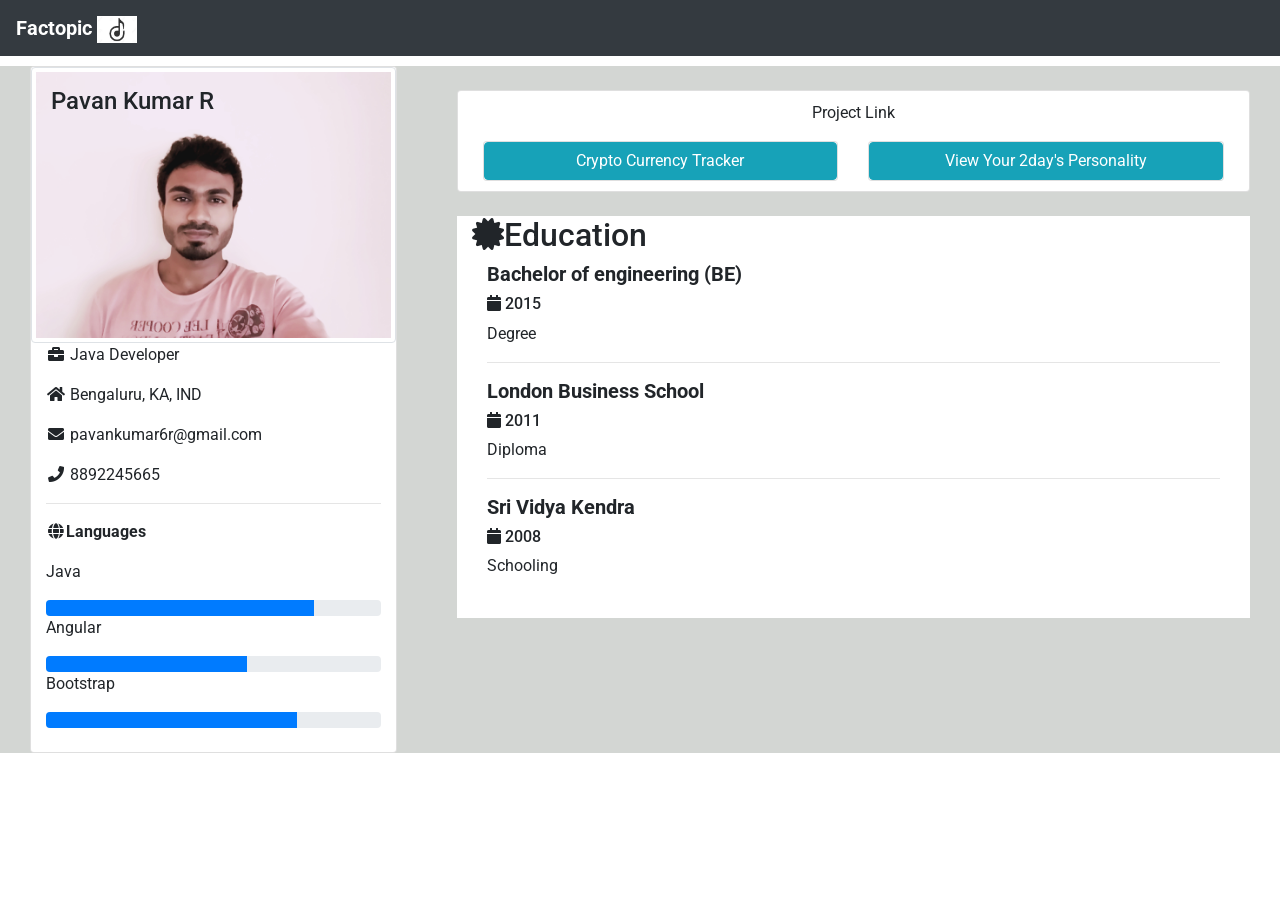
==== index.html @ 431abd1d "Update index.html" ====
<!DOCTYPE html>
<html>
<head>
<meta charset="ISO-8859-1">
<meta name="viewport" content="width=device-width, initial-scale=1">

<title>Factopic</title>



<link rel="stylesheet" href="https://maxcdn.bootstrapcdn.com/bootstrap/4.3.1/css/bootstrap.min.css">
<!-- jQuery library -->
<script src="https://ajax.googleapis.com/ajax/libs/jquery/3.4.0/jquery.min.js"></script>
<!-- Popper JS -->
<script src="https://cdnjs.cloudflare.com/ajax/libs/popper.js/1.14.7/umd/popper.min.js"></script>
<!-- Latest compiled JavaScript -->
<script src="https://maxcdn.bootstrapcdn.com/bootstrap/4.3.1/js/bootstrap.min.js"></script>
<link rel="stylesheet" href="https://use.fontawesome.com/releases/v5.7.0/css/all.css" integrity="sha384-lZN37f5QGtY3VHgisS14W3ExzMWZxybE1SJSEsQp9S+oqd12jhcu+A56Ebc1zFSJ" crossorigin="anonymous">
<link rel='stylesheet' href='https://fonts.googleapis.com/css?family=Roboto'>


<style>


	body{
		position:relative;
		font-family: "Roboto", sans-serif;
	
	}

	.left-col
	{
		color: white;
	}


	.bg-colorC{
	
	 background-color: #D3D6D3;
	}

	.logo{
		font-weight: bolder;
	}
</style>
	


</head>
<body>

	<nav class="navbar navbar-expand-sm bg-dark navbar-dark fixed-top">
	 	 <!-- Brand -->
		<a class="navbar-brand logo" href="#">Factopic
			<img src="img//logo.jpg" alt="Logo" style="width:40px;">
		</a>
	
		<!-- colpase button -->
		<button class="navbar-toggler" type="button" data-toggle="collapse" data-target="#collapsibleNavbar">
    		<span class="navbar-toggler-icon"></span>
  		</button>
	 
	 
		<div class="collapse navbar-collapse" id="collapsibleNavbar">
			<!-- Links --> 
			<ul class="navbar-nav">
	    		<li class="nav-item">
	      			<a class="nav-link " href="#"></a>
	    		</li>
	   		 	<li class="nav-item">
	   			   <a class="nav-link" href="#"></a>
	   			 </li>
	    		<li class="nav-item">
	 	  			<a class="nav-link" href="#"></a>
			    </li>
	  		</ul>
		</div>

	</nav>
 	 


	<div class="container-fluid" style="margin-top:66px">
		<div class="row">
  			<!--  left col -->
			<div class="col-sm-4 bg-colorC ">
				<div class="container" >
					<!-- card -->
					<div class="card img-fluid" >
						<!--  img -->
						<img src="img/Dp.jpg" class="img-thumbnail" alt="Cinque Terre" style="width:100%" >
						<div class="card-img-overlay">
							<h4 class="card-title bottom">Pavan Kumar R</h4>
						</div>
						<!-- end img -->
						
						<div class="container">
							<p><i class="fa fa-briefcase fa-fw w3-margin-right w3-large w3-text-teal"></i> Java Developer</p>
							<p><i class="fa fa-home fa-fw w3-margin-right w3-large w3-text-teal"></i> Bengaluru, KA, IND</p>
        					<p><i class="fa fa-envelope fa-fw w3-margin-right w3-large w3-text-teal"></i> pavankumar6r@gmail.com</p>
				        	<p><i class="fa fa-phone fa-fw w3-margin-right w3-large w3-text-teal"></i>  8892245665</p>	
						<hr>
						</div>
						
						<!-- Language Section -->
						<div class="container-fluid">
		
							<p class=""><b><i class="fa fa-globe fa-fw  "></i>Languages</b></p>
							<p>Java</p>
          					<div class="progress">
            					<div class="progress-bar" style="height:24px;width:80%"></div>
          					</div>
          					<p>Angular</p>
         					<div class="progress">
         						<div class="progress-bar" style="height:24px;width:60%"></div>
        					</div>
          					<p>Bootstrap</p>
          					<div class="progress">
          						<div class="progress-bar" style="height:24px;width:75%"></div>
          					</div>
          					
					</div>
					<!-- End Language Section -->
					<br>
					</div>
					<!-- end of card -->
				</div>
			</div>
			<!-- End left Column -->
		
			
			
			 <!-- Right Column -->
			<div class="col-sm-8 bg-colorC ">
			<br>
				<!-- Project -->
				<div class="container-fluid" >
					<div class="card" style="padding:10px ">
						<div class="container">
							<p class="text-center" >Project Link </p>
							<div class="card-deck" >
								<div class="card">							
									<a class=" btn btn-info btn-block text-white" role="button" href="https://factopic.github.io/CryptoCurrencyTracker/">Crypto Currency Tracker</a>								
								</div>
								<div class="card">									
									<a class=" btn btn-info btn-block text-white"  href="https://github.com/factopic/Fun_Test/Personality.html">View Your 2day's Personality</a>									
								</div>				
							</div>						
						</div>
					</div>
				</div>
						
				<!-- End Project -->
				
				<br>
				
				<!-- Education -->
					<div class="container-fluid ">
						<div class="container  bg-white">
        					<h2 class=" "><i class="fa fa-certificate    "></i>Education</h2>
        					<div class="container">
          						<h5 class="w3-opacity"><b>Bachelor of engineering (BE)</b></h5>
          						<h6 class="w3-text-teal"><i class="fa fa-calendar"></i> 2015</h6>
          						<p> Degree </p>
          						<hr>
        					</div>
        					<div class="container">
          						<h5 class="w3-opacity"><b>London Business School</b></h5>
          						<h6 class=""><i class="fa fa-calendar"></i> 2011</h6>
          						<p> Diploma </p>
          						<hr>
        					</div>
        					<div class="container">
          						<h5 class="w3-opacity"><b>Sri Vidya Kendra</b></h5>
          						<h6 class="w3-text-teal"><i class="fa fa-calendar"></i> 2008</h6>
          						<p>Schooling</p><br>
        					</div>
      					</div>
						
					</div>
					<!-- End Education -->
				

			</div>
			<!-- End Right-->
			
		</div>
		<!-- End Row -->
	</div>



	

</body>
</html>
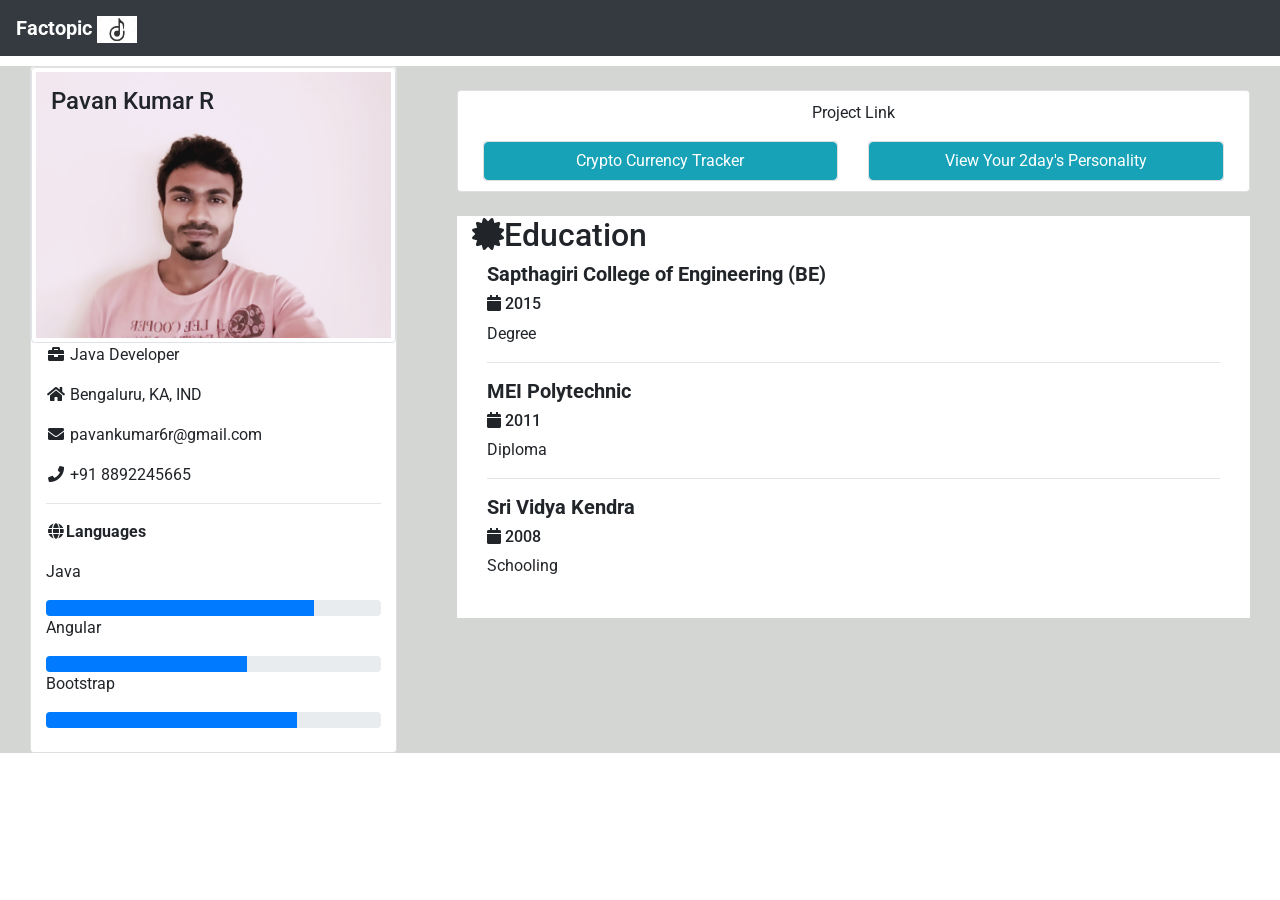
==== commit 4369ab85: "Update index.html" ====
--- a/index.html
+++ b/index.html
@@ -95,10 +95,10 @@
 						<!-- end img -->
 						
 						<div class="container">
-							<p><i class="fa fa-briefcase fa-fw w3-margin-right w3-large w3-text-teal"></i> Java Developer</p>
-							<p><i class="fa fa-home fa-fw w3-margin-right w3-large w3-text-teal"></i> Bengaluru, KA, IND</p>
-        					<p><i class="fa fa-envelope fa-fw w3-margin-right w3-large w3-text-teal"></i> pavankumar6r@gmail.com</p>
-				        	<p><i class="fa fa-phone fa-fw w3-margin-right w3-large w3-text-teal"></i>  8892245665</p>	
+							<p><i class="fa fa-briefcase fa-fw "></i> Java Developer</p>
+							<p><i class="fa fa-home fa-fw"></i> Bengaluru, KA, IND</p>
+        					<p><i class="fa fa-envelope fa-fw "></i> pavankumar6r@gmail.com</p>
+				        	<p><i class="fa fa-phone fa-fw "></i> +91 8892245665</p>	
 						<hr>
 						</div>
 						
@@ -159,13 +159,13 @@
 						<div class="container  bg-white">
         					<h2 class=" "><i class="fa fa-certificate    "></i>Education</h2>
         					<div class="container">
-          						<h5 class="w3-opacity"><b>Bachelor of engineering (BE)</b></h5>
+          						<h5 class="w3-opacity"><b>Sapthagiri College of Engineering (BE)</b></h5>
           						<h6 class="w3-text-teal"><i class="fa fa-calendar"></i> 2015</h6>
           						<p> Degree </p>
           						<hr>
         					</div>
         					<div class="container">
-          						<h5 class="w3-opacity"><b>London Business School</b></h5>
+          						<h5 class="w3-opacity"><b>MEI Polytechnic</b></h5>
           						<h6 class=""><i class="fa fa-calendar"></i> 2011</h6>
           						<p> Diploma </p>
           						<hr>
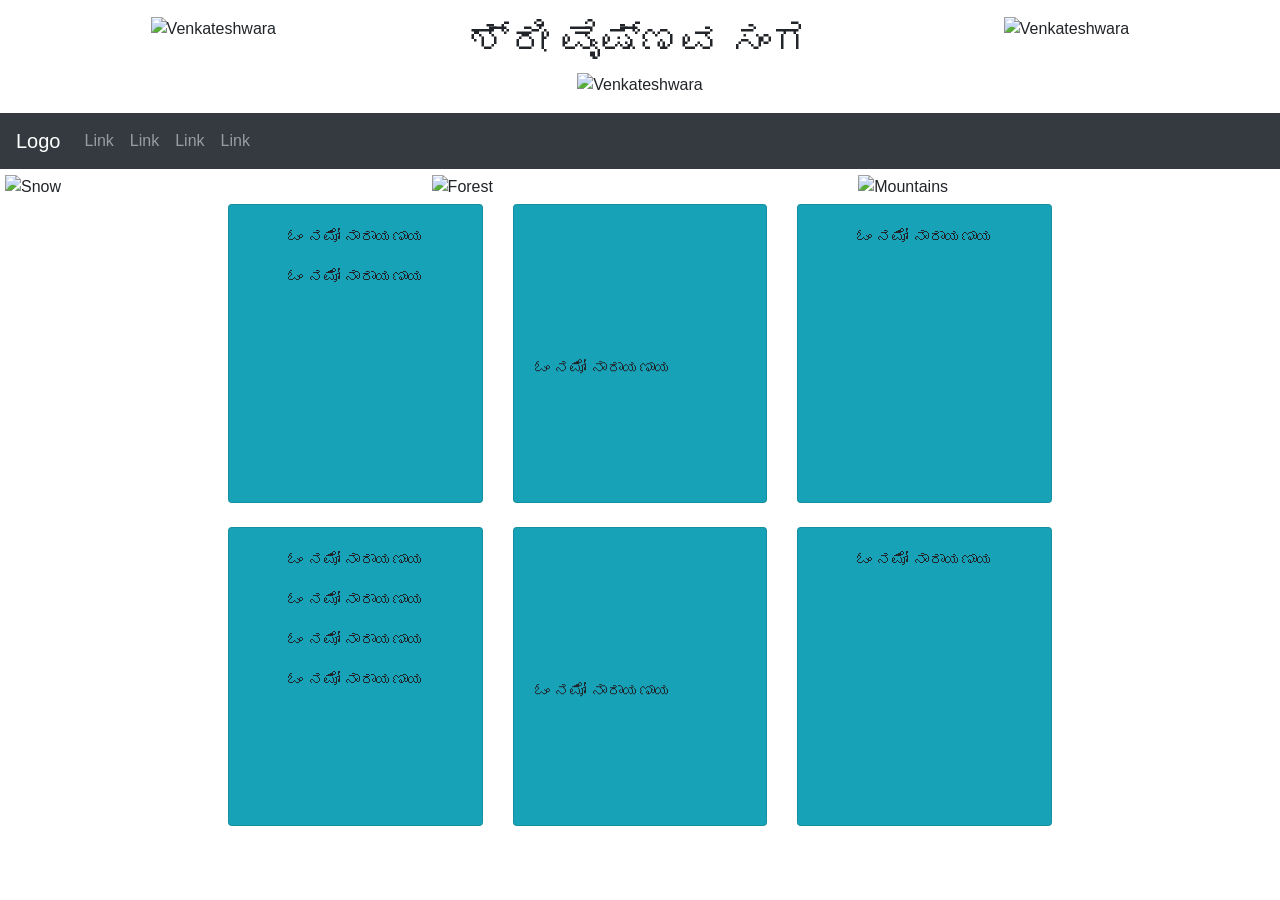
==== commit 8fb52664: "Update index.html Sample View for Vaishana Sanga" ====
--- a/index.html
+++ b/index.html
@@ -1,196 +1,281 @@
+
+
 <!DOCTYPE html>
-<html>
-<head>
-<meta charset="ISO-8859-1">
-<meta name="viewport" content="width=device-width, initial-scale=1">
-
-<title>Factopic</title>
-
-
-
-<link rel="stylesheet" href="https://maxcdn.bootstrapcdn.com/bootstrap/4.3.1/css/bootstrap.min.css">
-<!-- jQuery library -->
-<script src="https://ajax.googleapis.com/ajax/libs/jquery/3.4.0/jquery.min.js"></script>
-<!-- Popper JS -->
-<script src="https://cdnjs.cloudflare.com/ajax/libs/popper.js/1.14.7/umd/popper.min.js"></script>
-<!-- Latest compiled JavaScript -->
-<script src="https://maxcdn.bootstrapcdn.com/bootstrap/4.3.1/js/bootstrap.min.js"></script>
-<link rel="stylesheet" href="https://use.fontawesome.com/releases/v5.7.0/css/all.css" integrity="sha384-lZN37f5QGtY3VHgisS14W3ExzMWZxybE1SJSEsQp9S+oqd12jhcu+A56Ebc1zFSJ" crossorigin="anonymous">
-<link rel='stylesheet' href='https://fonts.googleapis.com/css?family=Roboto'>
-
-
-<style>
-
-
-	body{
-		position:relative;
-		font-family: "Roboto", sans-serif;
-	
-	}
-
-	.left-col
-	{
-		color: white;
-	}
-
-
-	.bg-colorC{
-	
-	 background-color: #D3D6D3;
-	}
-
-	.logo{
-		font-weight: bolder;
-	}
-</style>
-	
-
-
-</head>
-<body>
-
-	<nav class="navbar navbar-expand-sm bg-dark navbar-dark fixed-top">
-	 	 <!-- Brand -->
-		<a class="navbar-brand logo" href="#">Factopic
-			<img src="img//logo.jpg" alt="Logo" style="width:40px;">
-		</a>
-	
-		<!-- colpase button -->
-		<button class="navbar-toggler" type="button" data-toggle="collapse" data-target="#collapsibleNavbar">
-    		<span class="navbar-toggler-icon"></span>
-  		</button>
-	 
-	 
-		<div class="collapse navbar-collapse" id="collapsibleNavbar">
-			<!-- Links --> 
+<html lang="en">
+	<head>
+		<title>Sri Vaishana</title>
+		<meta charset="utf-8">
+		<meta name="viewport" content="width=device-width, initial-scale=1">
+		<link rel="stylesheet" href="https://maxcdn.bootstrapcdn.com/bootstrap/4.5.2/css/bootstrap.min.css">
+		<script src="https://ajax.googleapis.com/ajax/libs/jquery/3.5.1/jquery.min.js"></script>
+		<script src="https://cdnjs.cloudflare.com/ajax/libs/popper.js/1.16.0/umd/popper.min.js"></script>
+		<script src="https://maxcdn.bootstrapcdn.com/bootstrap/4.5.2/js/bootstrap.min.js"></script>
+		
+		<style>
+				.header1{
+					//margin-left: 200px;
+					text-align: center;
+				}
+				
+				
+				.column {
+					float: left;
+					width: 33.33%;
+					padding: 5px;
+				}
+				
+				/* Clearfix (clear floats) */
+				.row::after {
+				
+					clear: both;
+					display: table;
+				}
+				
+				
+				
+				
+				
+				
+				/* Extra small devices (phones, 600px and down) */
+				@media only screen and (max-width: 600px) {
+					  .col-s-1 {width: 8.33%;}
+					  .col-s-2 {width: 16.66%;}
+					  .col-s-3 {width: 25%;}
+					  .col-s-4 {width: 33.33%;}
+					  .col-s-5 {width: 41.66%;}
+					  .col-s-6 {width: 50%;}
+					  .col-s-7 {width: 58.33%;}
+					  .col-s-8 {width: 66.66%;}
+					  .col-s-9 {width: 75%;}
+					  .col-s-10 {width: 83.33%;}
+					  .col-s-11 {width: 91.66%;}
+					  .col-s-12 {width: 100%;}
+						
+					.column {
+						float: left;
+						width: 33.33%;
+						padding: 5px;
+						
+					}
+					h1{	font-size: 25px; }
+					
+					img{
+							width:100%;
+							height:100%
+					}
+					
+					
+					.nav{
+							width: 100px;
+					}
+					
+				}
+
+/* Small devices (portrait tablets and large phones, 600px and up) */
+@media only screen and (min-width: 600px) {
+    .col-s-1 {width: 8.33%;}
+  .col-s-2 {width: 16.66%;}
+  .col-s-3 {width: 25%;}
+  .col-s-4 {width: 33.33%;}
+  .col-s-5 {width: 41.66%;}
+  .col-s-6 {width: 50%;}
+  .col-s-7 {width: 58.33%;}
+  .col-s-8 {width: 66.66%;}
+  .col-s-9 {width: 75%;}
+  .col-s-10 {width: 83.33%;}
+  .col-s-11 {width: 91.66%;}
+  .col-s-12 {width: 100%;}
+
+}
+
+/* Medium devices (landscape tablets, 768px and up) */
+@media only screen and (min-width: 768px) {
+    .col-s-1 {width: 8.33%;}
+  .col-s-2 {width: 16.66%;}
+  .col-s-3 {width: 25%;}
+  .col-s-4 {width: 33.33%;}
+  .col-s-5 {width: 41.66%;}
+  .col-s-6 {width: 50%;}
+  .col-s-7 {width: 58.33%;}
+  .col-s-8 {width: 66.66%;}
+  .col-s-9 {width: 75%;}
+  .col-s-10 {width: 83.33%;}
+  .col-s-11 {width: 91.66%;}
+  .col-s-12 {width: 100%;}
+
+} 
+
+/* Large devices (laptops/desktops, 992px and up) */
+@media only screen and (min-width: 992px) {
+    .col-s-1 {width: 8.33%;}
+  .col-s-2 {width: 16.66%;}
+  .col-s-3 {width: 25%;}
+  .col-s-4 {width: 33.33%;}
+  .col-s-5 {width: 41.66%;}
+  .col-s-6 {width: 50%;}
+  .col-s-7 {width: 58.33%;}
+  .col-s-8 {width: 66.66%;}
+  .col-s-9 {width: 75%;}
+  .col-s-10 {width: 83.33%;}
+  .col-s-11 {width: 91.66%;}
+  .col-s-12 {width: 100%;}
+
+} 
+
+/* Extra large devices (large laptops and desktops, 1200px and up) */
+@media only screen and (min-width: 1200px) {
+    .col-s-1 {width: 8.33%;}
+  .col-s-2 {width: 16.66%;}
+  .col-s-3 {width: 25%;}
+  .col-s-4 {width: 33.33%;}
+  .col-s-5 {width: 41.66%;}
+  .col-s-6 {width: 50%;}
+  .col-s-7 {width: 58.33%;}
+  .col-s-8 {width: 66.66%;}
+  .col-s-9 {width: 75%;}
+  .col-s-10 {width: 83.33%;}
+  .col-s-11 {width: 91.66%;}
+  .col-s-12 {width: 100%;}
+
+}
+				
+				
+				
+		</style>
+		
+		
+	</head>
+		
+	<body>
+		
+		<div class="container-fluid">
+			<div class="row header1">
+				<div class="column p-3">
+					<img  src="Image\Ramanujacharya.jpg" alt="Venkateshwara" width="150" height="130">
+				</div>
+				<div class="column p-3">
+				<!--	<h1> Sri Vaishanava Sanga </h1> -->
+					<h1>    ಶ್ರೀ ವೈಷ್ಣವ ಸಂಗ </h1>
+					<img  src="Image\ShankuChakra.png" alt="Venkateshwara" width="200" height="80">
+				</div>
+				<div class="column p-3">
+					<img  src="Image\TTD-Head-Img.png" alt="Venkateshwara" width="150" height="130">
+				</div>				
+				
+			</div>
+		</div>
+		
+		
+		<nav class="navbar navbar-expand-lg bg-dark navbar-dark sticky-top">
+			<a class="navbar-brand" href="#">Logo</a>
 			<ul class="navbar-nav">
-	    		<li class="nav-item">
-	      			<a class="nav-link " href="#"></a>
-	    		</li>
-	   		 	<li class="nav-item">
-	   			   <a class="nav-link" href="#"></a>
-	   			 </li>
-	    		<li class="nav-item">
-	 	  			<a class="nav-link" href="#"></a>
-			    </li>
-	  		</ul>
+				<li class="nav-item">
+					<a class="nav-link" href="#">Link</a>
+				</li>
+				<li class="nav-item">
+					<a class="nav-link" href="#">Link</a>
+				</li>
+				<li class="nav-item">
+					<a class="nav-link" href="#">Link</a>
+				</li>
+				<li class="nav-item">
+					<a class="nav-link" href="#">Link</a>
+				</li>
+				
+			</ul>
+		</nav>
+		
+		<div class="container-fluid">
+		
+			<div class="row">
+				<div class="column">
+					<img src="Image\News01.jpeg" alt="Snow" style="width:100%">
+				</div>
+				<div class="column">
+					<img src="Image\News02.jpeg" alt="Forest" style="width:100%">
+				</div>
+				<div class="column">
+					<img src="Image\News01.jpeg" alt="Mountains" style="width:100%">
+				</div>
+			</div>
+			
+			<div class="row">
+				<div class="col-sm-2">
+				
+				</div>
+				
+				<div class="col-sm-8">
+				
+					<div class="card-deck">
+						<div class="card bg-info">
+							<div class="card-body text-center">
+								<p class="card-text">ಓಂ ನಮೋ ನಾರಾಯಣಾಯ</p>
+								<p class="card-text">ಓಂ ನಮೋ ನಾರಾಯಣಾಯ</p>
+								
+							</div>
+						</div>
+						<div class="card bg-info">
+							<div class="card-body text-center">
+								<marquee width="100%" direction="up" height="250px">
+								<p class="card-text">ಓಂ ನಮೋ ನಾರಾಯಣಾಯ</p>
+								</marquee>
+							</div>
+						</div>
+						<div class="card bg-info">
+							<div class="card-body text-center">
+								<p class="card-text">ಓಂ ನಮೋ ನಾರಾಯಣಾಯ</p>
+							</div>
+						</div>
+
+  					</div>
+				</div>				
+				<div class="col-sm-2">
+				
+				</div>
+			</div>
 		</div>
-
-	</nav>
- 	 
-
-
-	<div class="container-fluid" style="margin-top:66px">
-		<div class="row">
-  			<!--  left col -->
-			<div class="col-sm-4 bg-colorC ">
-				<div class="container" >
-					<!-- card -->
-					<div class="card img-fluid" >
-						<!--  img -->
-						<img src="img/Dp.jpg" class="img-thumbnail" alt="Cinque Terre" style="width:100%" >
-						<div class="card-img-overlay">
-							<h4 class="card-title bottom">Pavan Kumar R</h4>
-						</div>
-						<!-- end img -->
-						
-						<div class="container">
-							<p><i class="fa fa-briefcase fa-fw "></i> Java Developer</p>
-							<p><i class="fa fa-home fa-fw"></i> Bengaluru, KA, IND</p>
-        					<p><i class="fa fa-envelope fa-fw "></i> pavankumar6r@gmail.com</p>
-				        	<p><i class="fa fa-phone fa-fw "></i> +91 8892245665</p>	
-						<hr>
-						</div>
-						
-						<!-- Language Section -->
-						<div class="container-fluid">
-		
-							<p class=""><b><i class="fa fa-globe fa-fw  "></i>Languages</b></p>
-							<p>Java</p>
-          					<div class="progress">
-            					<div class="progress-bar" style="height:24px;width:80%"></div>
-          					</div>
-          					<p>Angular</p>
-         					<div class="progress">
-         						<div class="progress-bar" style="height:24px;width:60%"></div>
-        					</div>
-          					<p>Bootstrap</p>
-          					<div class="progress">
-          						<div class="progress-bar" style="height:24px;width:75%"></div>
-          					</div>
-          					
-					</div>
-					<!-- End Language Section -->
-					<br>
-					</div>
-					<!-- end of card -->
-				</div>
-			</div>
-			<!-- End left Column -->
-		
-			
-			
-			 <!-- Right Column -->
-			<div class="col-sm-8 bg-colorC ">
-			<br>
-				<!-- Project -->
-				<div class="container-fluid" >
-					<div class="card" style="padding:10px ">
-						<div class="container">
-							<p class="text-center" >Project Link </p>
-							<div class="card-deck" >
-								<div class="card">							
-									<a class=" btn btn-info btn-block text-white" role="button" href="https://factopic.github.io/CryptoCurrencyTracker/">Crypto Currency Tracker</a>								
-								</div>
-								<div class="card">									
-									<a class=" btn btn-info btn-block text-white"  href="https://github.com/factopic/Fun_Test/Personality.html">View Your 2day's Personality</a>									
-								</div>				
-							</div>						
-						</div>
-					</div>
-				</div>
-						
-				<!-- End Project -->
-				
-				<br>
-				
-				<!-- Education -->
-					<div class="container-fluid ">
-						<div class="container  bg-white">
-        					<h2 class=" "><i class="fa fa-certificate    "></i>Education</h2>
-        					<div class="container">
-          						<h5 class="w3-opacity"><b>Sapthagiri College of Engineering (BE)</b></h5>
-          						<h6 class="w3-text-teal"><i class="fa fa-calendar"></i> 2015</h6>
-          						<p> Degree </p>
-          						<hr>
-        					</div>
-        					<div class="container">
-          						<h5 class="w3-opacity"><b>MEI Polytechnic</b></h5>
-          						<h6 class=""><i class="fa fa-calendar"></i> 2011</h6>
-          						<p> Diploma </p>
-          						<hr>
-        					</div>
-        					<div class="container">
-          						<h5 class="w3-opacity"><b>Sri Vidya Kendra</b></h5>
-          						<h6 class="w3-text-teal"><i class="fa fa-calendar"></i> 2008</h6>
-          						<p>Schooling</p><br>
-        					</div>
-      					</div>
-						
-					</div>
-					<!-- End Education -->
-				
-
-			</div>
-			<!-- End Right-->
-			
+		
+		
+		<br>
+		<div class="container-fluid">
+						<div class="row">
+				<div class="col-sm-2">
+				
+				</div>
+				
+				<div class="col-sm-8">
+				
+					<div class="card-deck">
+						<div class="card bg-info">
+							<div class="card-body text-center">
+								<p class="card-text">ಓಂ ನಮೋ ನಾರಾಯಣಾಯ</p>
+								<p class="card-text">ಓಂ ನಮೋ ನಾರಾಯಣಾಯ</p>
+								<p class="card-text">ಓಂ ನಮೋ ನಾರಾಯಣಾಯ</p>
+								<p class="card-text">ಓಂ ನಮೋ ನಾರಾಯಣಾಯ</p>
+							</div>
+						</div>
+						<div class="card bg-info">
+							<div class="card-body text-center">
+								<marquee width="100%" direction="up" height="250px">
+								<p class="card-text">ಓಂ ನಮೋ ನಾರಾಯಣಾಯ</p>
+								</marquee>
+							</div>
+						</div>
+						<div class="card bg-info">
+							<div class="card-body text-center">
+								<p class="card-text">ಓಂ ನಮೋ ನಾರಾಯಣಾಯ</p>
+							</div>
+						</div>
+
+  					</div>
+				</div>				
+				<div class="col-sm-2">
+				
+				</div>
+			</div>
 		</div>
-		<!-- End Row -->
-	</div>
-
-
-
-	
-
-</body>
+		
+	</body>
 </html>
+
+
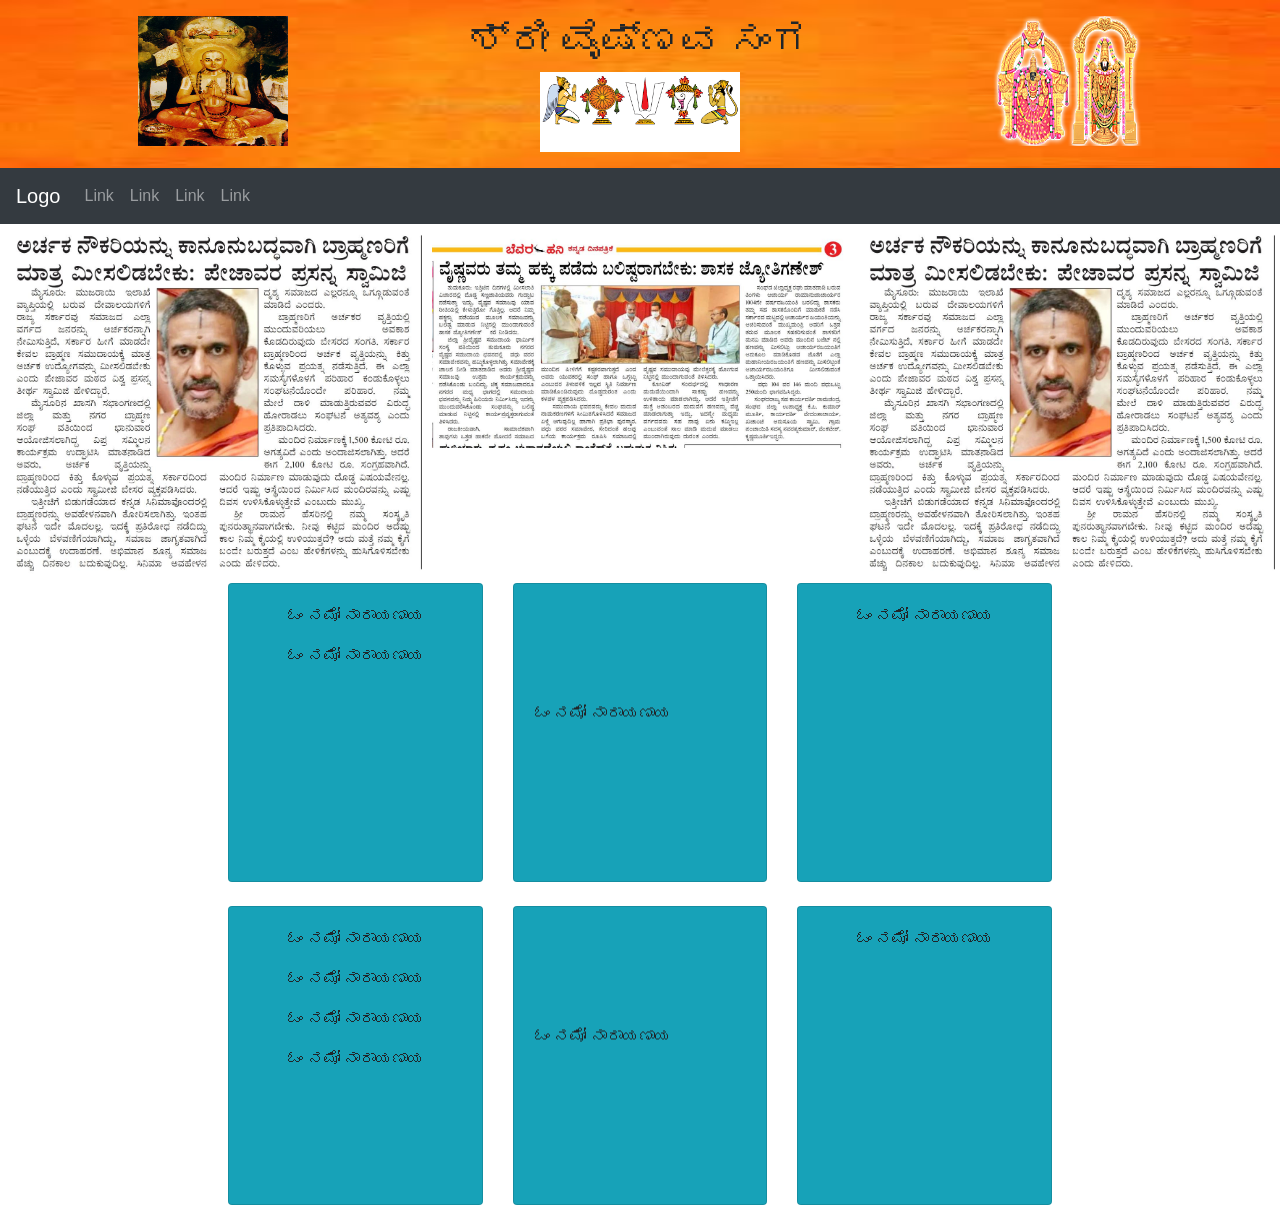
==== commit 08d7eff0: "Update index.html" ====
--- a/index.html
+++ b/index.html
@@ -15,6 +15,9 @@
 				.header1{
 					//margin-left: 200px;
 					text-align: center;
+					background-image: url("img\\Orange1.jpg");
+					background-repeat:no-repeat;
+					 background-size: 100% 200px;
 				}
 				
 				
@@ -148,18 +151,18 @@
 		
 	<body>
 		
-		<div class="container-fluid">
-			<div class="row header1">
+		<div class="container-fluid header1">
+			<div class="row">
 				<div class="column p-3">
-					<img  src="Image\Ramanujacharya.jpg" alt="Venkateshwara" width="150" height="130">
+					<img  src="img\Ramanujacharya.jpg" alt="Venkateshwara" width="150" height="130">
 				</div>
 				<div class="column p-3">
 				<!--	<h1> Sri Vaishanava Sanga </h1> -->
 					<h1>    ಶ್ರೀ ವೈಷ್ಣವ ಸಂಗ </h1>
-					<img  src="Image\ShankuChakra.png" alt="Venkateshwara" width="200" height="80">
+					<img  src="img\ShankuChakra.png" alt="Venkateshwara" width="200" height="80">
 				</div>
 				<div class="column p-3">
-					<img  src="Image\TTD-Head-Img.png" alt="Venkateshwara" width="150" height="130">
+					<img  src="img\TTD-Head-Img.png" alt="Venkateshwara" width="150" height="130">
 				</div>				
 				
 			</div>
@@ -189,13 +192,13 @@
 		
 			<div class="row">
 				<div class="column">
-					<img src="Image\News01.jpeg" alt="Snow" style="width:100%">
+					<img src="img\News01.jpeg" alt="Snow" style="width:100%">
 				</div>
 				<div class="column">
-					<img src="Image\News02.jpeg" alt="Forest" style="width:100%">
+					<img src="img\News02.jpeg" alt="Forest" style="width:100%">
 				</div>
 				<div class="column">
-					<img src="Image\News01.jpeg" alt="Mountains" style="width:100%">
+					<img src="img\News01.jpeg" alt="Mountains" style="width:100%">
 				</div>
 			</div>
 			
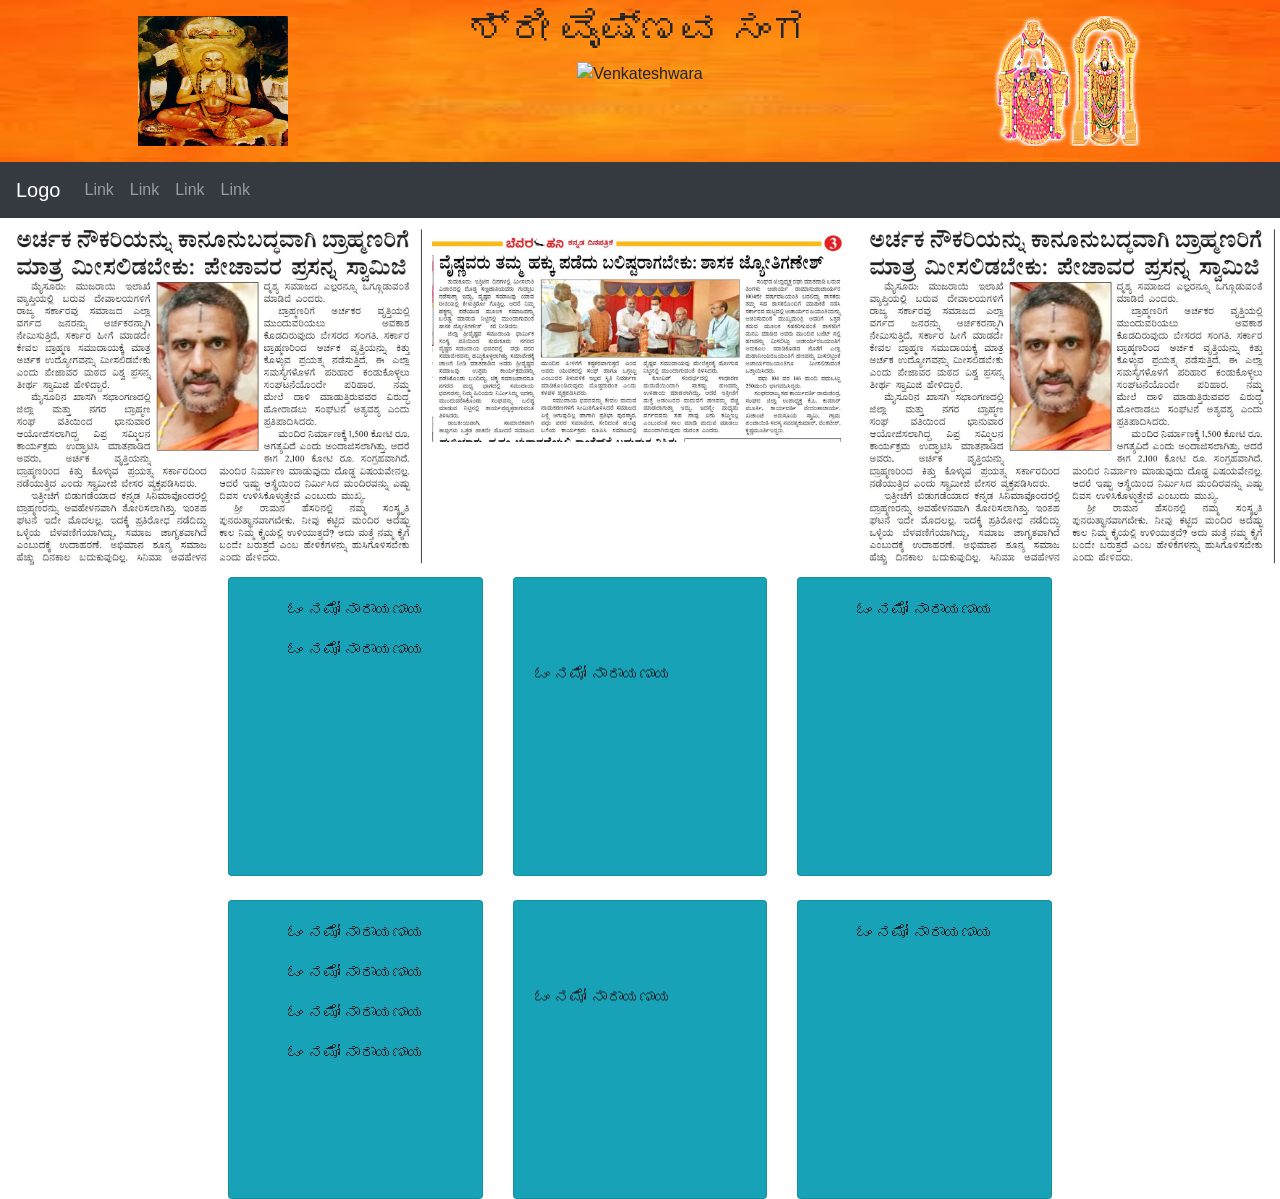
==== commit 62b6debf: "Update index.html" ====
--- a/index.html
+++ b/index.html
@@ -60,13 +60,17 @@
 						padding: 5px;
 						
 					}
-					h1{	font-size: 25px; }
+					h1{	font-size: 20px; }
 					
 					img{
 							width:100%;
 							height:100%
 					}
 					
+					.csImg{
+							width:80%;
+							height:60%
+					}
 					
 					.nav{
 							width: 100px;
@@ -156,10 +160,10 @@
 				<div class="column p-3">
 					<img  src="img\Ramanujacharya.jpg" alt="Venkateshwara" width="150" height="130">
 				</div>
-				<div class="column p-3">
+				<div class="column">
 				<!--	<h1> Sri Vaishanava Sanga </h1> -->
 					<h1>    ಶ್ರೀ ವೈಷ್ಣವ ಸಂಗ </h1>
-					<img  src="img\ShankuChakra.png" alt="Venkateshwara" width="200" height="80">
+					<img class="csImg" src="img\ShankuChakra.jpg" alt="Venkateshwara" width="200" height="80">
 				</div>
 				<div class="column p-3">
 					<img  src="img\TTD-Head-Img.png" alt="Venkateshwara" width="150" height="130">
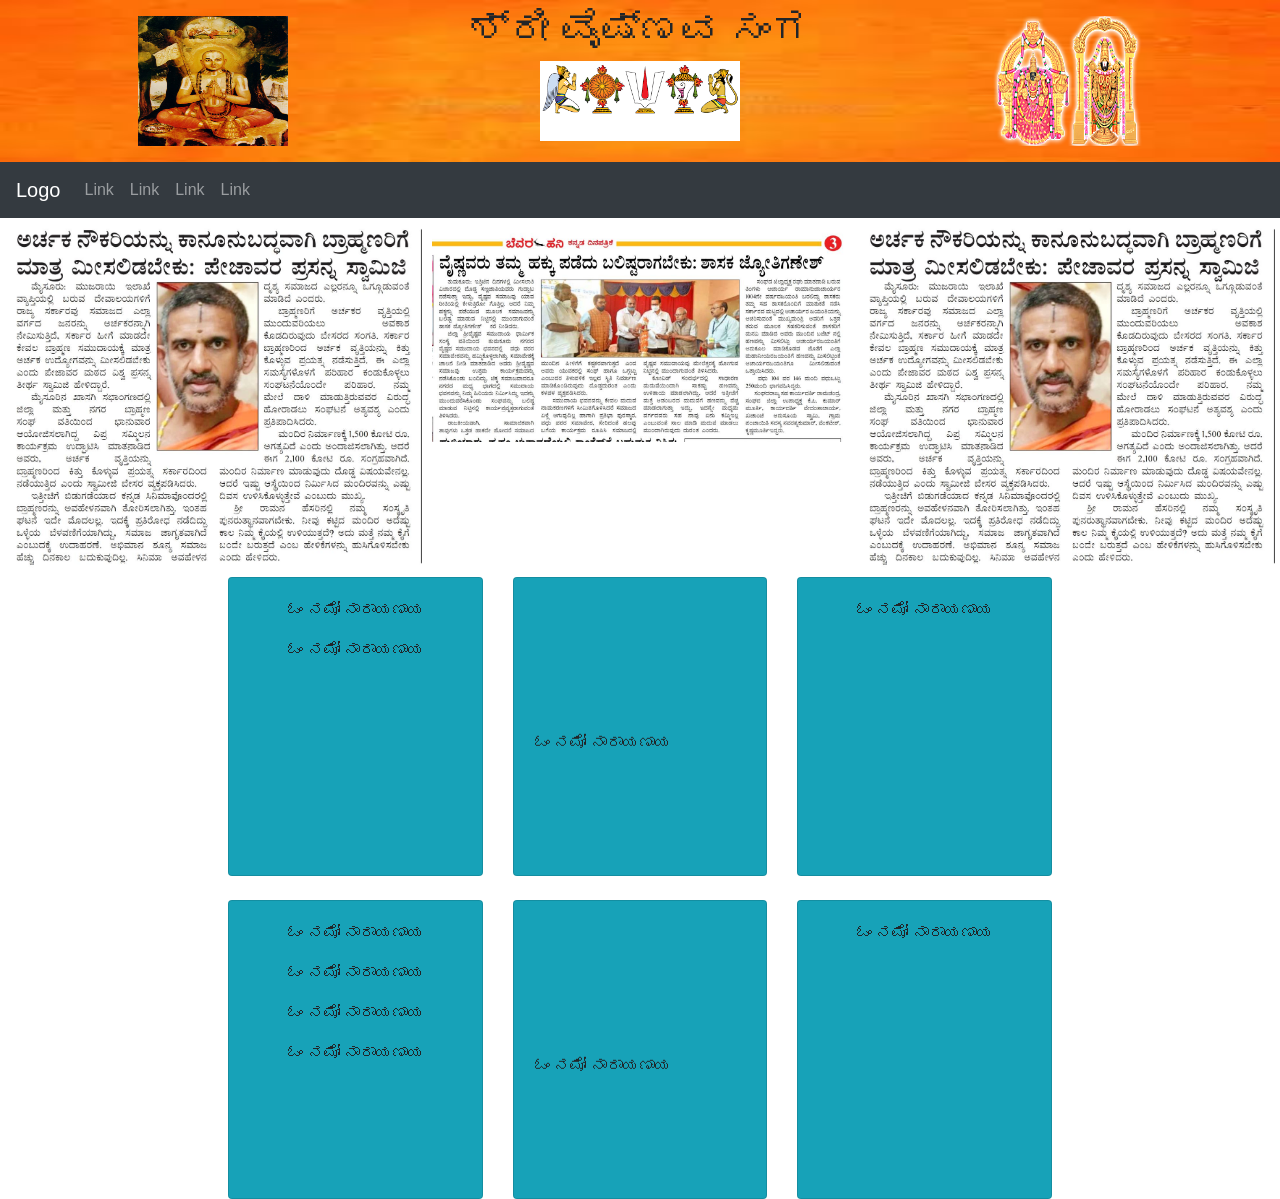
==== commit 42937729: "Update index.html" ====
--- a/index.html
+++ b/index.html
@@ -163,7 +163,7 @@
 				<div class="column">
 				<!--	<h1> Sri Vaishanava Sanga </h1> -->
 					<h1>    ಶ್ರೀ ವೈಷ್ಣವ ಸಂಗ </h1>
-					<img class="csImg" src="img\ShankuChakra.jpg" alt="Venkateshwara" width="200" height="80">
+					<img class="csImg" src="img\ShankuChakra.png" alt="Venkateshwara" width="200" height="80">
 				</div>
 				<div class="column p-3">
 					<img  src="img\TTD-Head-Img.png" alt="Venkateshwara" width="150" height="130">
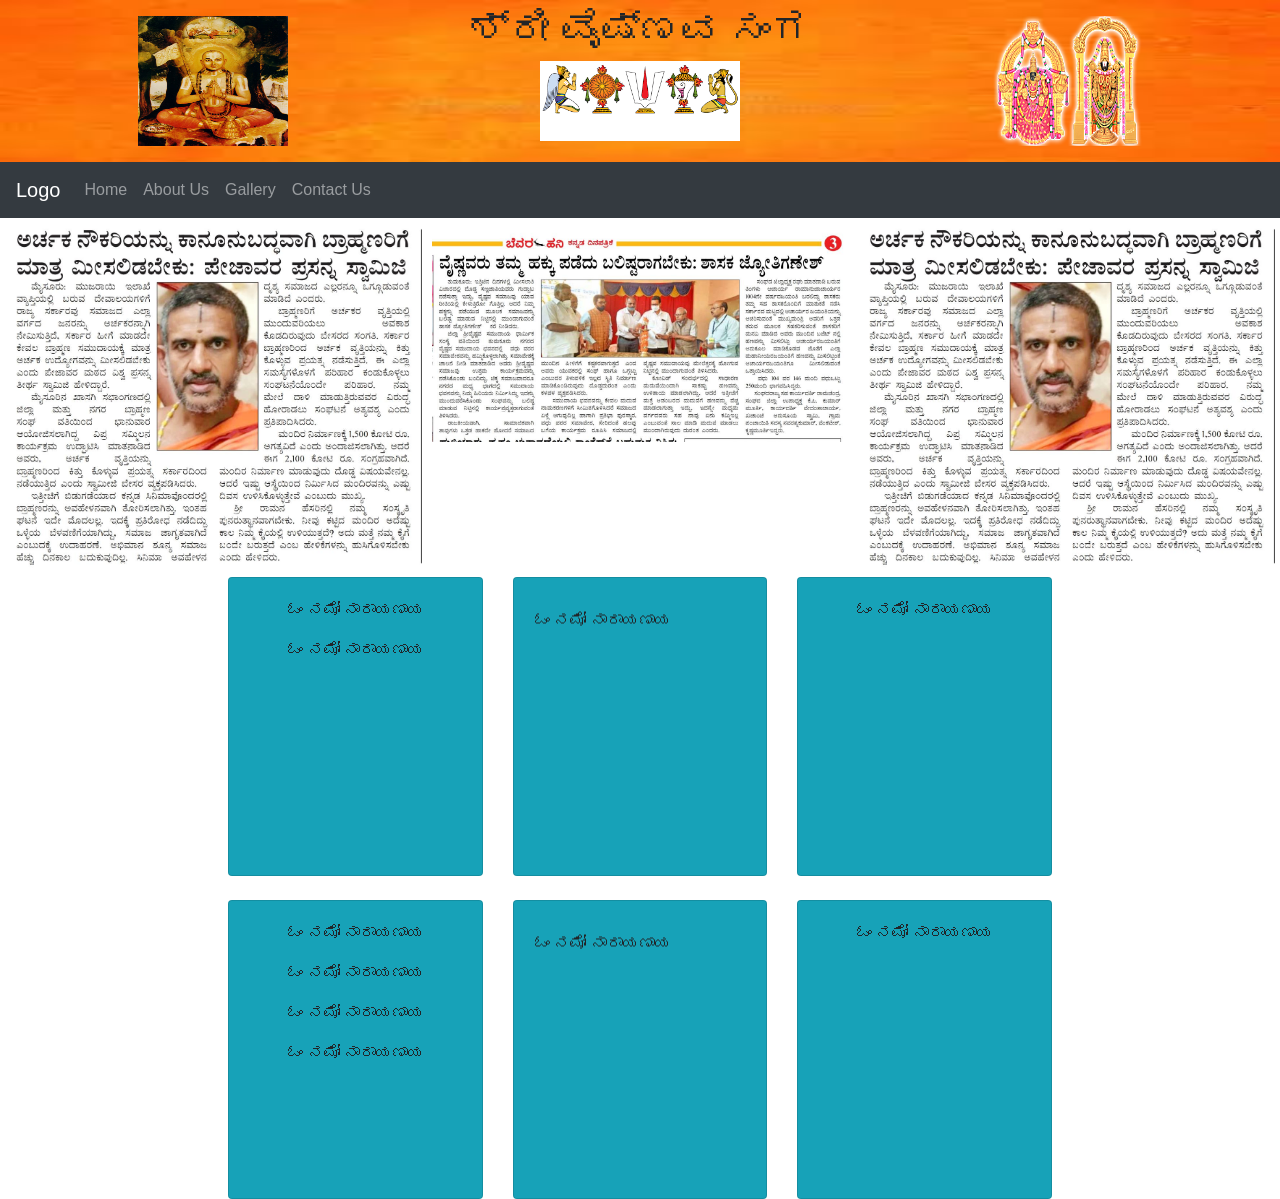
==== commit 6c1f7eb3: "Update index.html" ====
--- a/index.html
+++ b/index.html
@@ -177,16 +177,16 @@
 			<a class="navbar-brand" href="#">Logo</a>
 			<ul class="navbar-nav">
 				<li class="nav-item">
-					<a class="nav-link" href="#">Link</a>
-				</li>
-				<li class="nav-item">
-					<a class="nav-link" href="#">Link</a>
-				</li>
-				<li class="nav-item">
-					<a class="nav-link" href="#">Link</a>
-				</li>
-				<li class="nav-item">
-					<a class="nav-link" href="#">Link</a>
+					<a class="nav-link" href="#">Home</a>
+				</li>
+				<li class="nav-item">
+					<a class="nav-link" href="#">About Us</a>
+				</li>
+				<li class="nav-item">
+					<a class="nav-link" href="#">Gallery</a>
+				</li>
+				<li class="nav-item">
+					<a class="nav-link" href="#">Contact Us</a>
 				</li>
 				
 			</ul>
